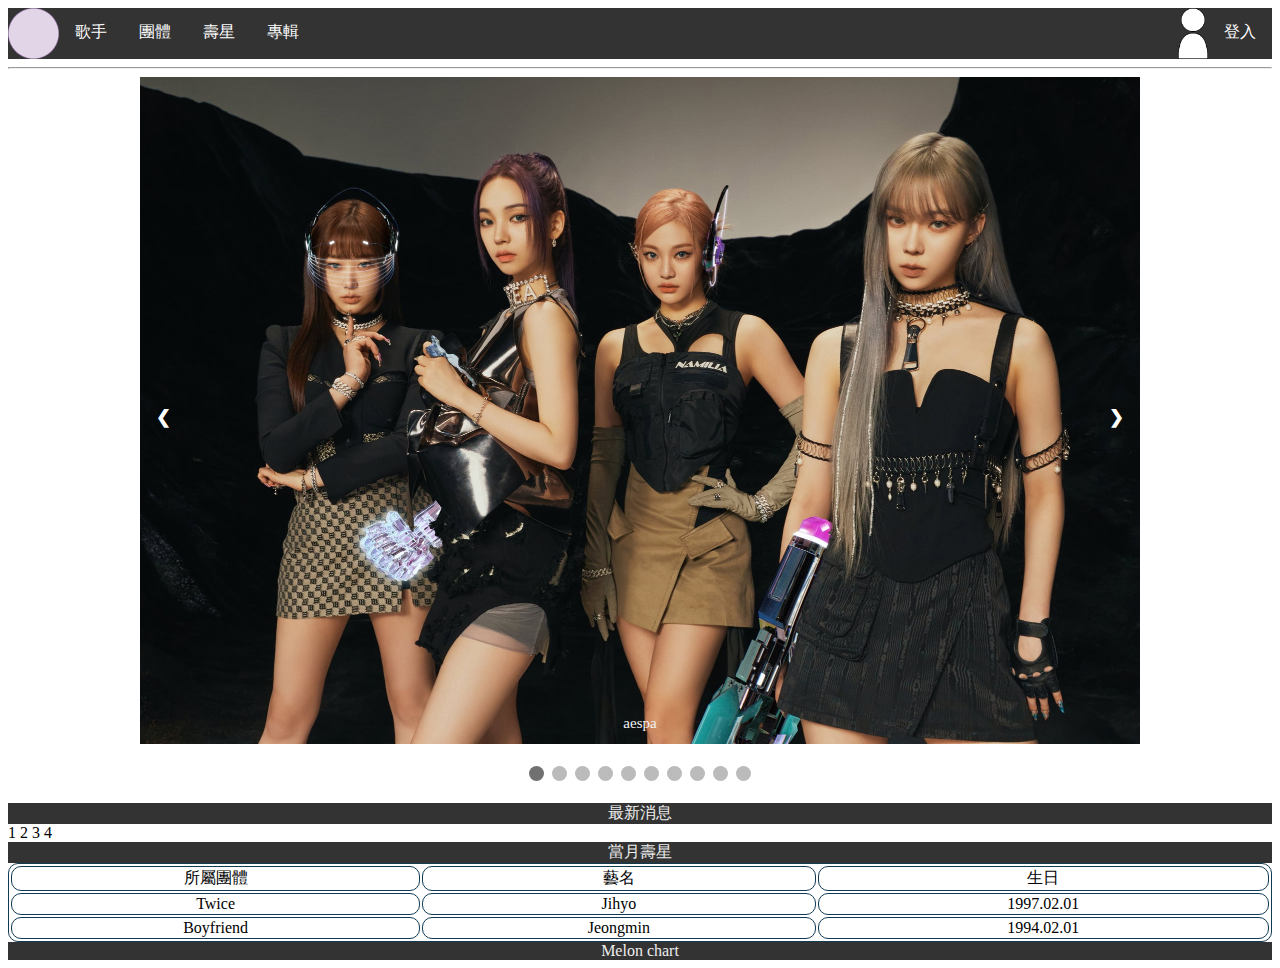
==== index.html @ ee20b253 "second test" ====
<!DOCTYPE html>
<head>
  <meta http-equiv="Content-Type" content="text/html; charset=utf-8" />
  <title>首頁</title>
  <link href="style/mainpage.css" rel="stylesheet" type="text/css">
</head>

<body>
<div class="navbar">
  <img src="img/logo_demo.png" width="51" height="51" style="float:left">
  <div class="subnav">
    <button class="subnavbtn">歌手 <i class="fa fa-caret-down"></i></button>
    <div class="subnav-content">
      <a href="#male_solo">男歌手</a>
      <a href="#female_solo">女歌手</a>
    </div>
  </div>
  <div class="subnav">
    <button class="subnavbtn">團體 <i class="fa fa-caret-down"></i></button>
    <div class="subnav-content">
      <a href="#male_group">男團</a>
      <a href="#female_group">女團</a>
    </div>
  </div>
  <a href="#bd">壽星</a>
  <a href="#albums">專輯</a>
  <a href="#login" style="float:right">登入</a>
  <img src="img/member.png" height="51" style="float:right">
</div>
<hr>
<!-- Slideshow container -->
<div class="slideshow-container">
  <!-- Full-width images with number and caption text -->
  <div class="mySlides fade">
    <img src="img/aespa.jpg" style="width:100%">
    <div class="text">aespa</div>
  </div>
  <div class="mySlides fade">
    <img src="img/bts.jpg" style="width:100%">
    <div class="text">bts</div>
  </div>
  <div class="mySlides fade">
    <img src="img/blackpink.jpg" style="width:100%">
    <div class="text">blackpink</div>
  </div>
  <div class="mySlides fade">
    <img src="img/monsta_x.jpg" style="width:100%">
    <div class="text">monsta x</div>
  </div>
  <div class="mySlides fade">
    <img src="img/ive.jpg" style="width:100%">
    <div class="text">ive</div>
  </div>
  <div class="mySlides fade">
    <img src="img/Stray_Kids.jpg" style="width:100%">
    <div class="text">Stray Kids</div>
  </div>
  <div class="mySlides fade">
    <img src="img/itzy.jpg" style="width:100%">
    <div class="text">itzy</div>
  </div>
  <div class="mySlides fade">
    <img src="img/super_junior.jpg" style="width:100%">
    <div class="text">super junior</div>
  </div>
  <div class="mySlides fade">
    <img src="img/girls_generation.jpg" style="width:100%">
    <div class="text">girls_generation</div>
  </div>
  <div class="mySlides fade">
    <img src="img/seventeen.jpg" style="width:100%">
    <div class="text">seventeen</div>
  </div>
  <!-- Next and previous buttons -->
  <a class="prev" onclick="plusSlides(-1)">&#10094;</a>
  <a class="next" onclick="plusSlides(1)">&#10095;</a>
</div>
<br>
<div style="text-align:center">
  <span class="dot" onclick="currentSlide(1)"></span> 
  <span class="dot" onclick="currentSlide(2)"></span> 
  <span class="dot" onclick="currentSlide(3)"></span>
  <span class="dot" onclick="currentSlide(4)"></span> 
  <span class="dot" onclick="currentSlide(5)"></span> 
  <span class="dot" onclick="currentSlide(6)"></span>
  <span class="dot" onclick="currentSlide(7)"></span> 
  <span class="dot" onclick="currentSlide(8)"></span> 
  <span class="dot" onclick="currentSlide(9)"></span>
  <span class="dot" onclick="currentSlide(10)"></span> 
</div>
<br>
<script>
	var slideIndex = 1;
	showSlides(slideIndex);
	
	// Next/previous controls
	function plusSlides(n) {
	  showSlides(slideIndex += n);
	}
	
	// Thumbnail image controls
	function currentSlide(n) {
	  showSlides(slideIndex = n);
	}
	
	function showSlides(n) {
	  var i;
	  var slides = document.getElementsByClassName("mySlides");
	  var dots = document.getElementsByClassName("dot");
	  if (n > slides.length) {slideIndex = 1}
	  if (n < 1) {slideIndex = slides.length}
	  for (i = 0; i < slides.length; i++) {
		  slides[i].style.display = "none";
	  }
	  for (i = 0; i < dots.length; i++) {
		  dots[i].className = dots[i].className.replace(" active", "");
	  }
	  slides[slideIndex-1].style.display = "block";
	  dots[slideIndex-1].className += " active";
	}
</script>
<div class="news_title" style="text-align:center;background-color: #333;color: #eee;">最新消息</div>
<div class="news">
	1
	2
	3
	4
</div>
<div class="this_month_bd" style="text-align:center;background-color: #333;color: #eee;">當月壽星</div>
<div style="text-align:center">
	<table style="width:100%">
		<tr>
			<td>所屬團體<td>藝名<td>生日
		</tr>
		<tr>
			<td>Twice<td>Jihyo<td>1997.02.01
		</tr>
		<tr>
			<td>Boyfriend<td>Jeongmin<td>1994.02.01
		</tr>
	</table>
</div>
<div class="music_chart" style="text-align:center;background-color: #333;color: #eee;">Melon chart</div>
</body>
</html>
---- style/mainpage.css ----
table, th, td {
    border:1px solid rgb(17, 58, 83);
  /*border-collapse: collapse;*/
  border-radius: 10px;
}
* {box-sizing:border-box}

/* Slideshow container */
.slideshow-container {
  max-width: 1000px;
  position: relative;
  margin: auto;
}

/* Hide the images by default */
.mySlides {
  display: none;
}

/* Next & previous buttons */
.prev, .next {
  cursor: pointer;
  position: absolute;
  top: 50%;
  width: auto;
  margin-top: -22px;
  padding: 16px;
  color: white;
  font-weight: bold;
  font-size: 18px;
  transition: 0.6s ease;
  border-radius: 0 3px 3px 0;
  user-select: none;
}

/* Position the "next button" to the right */
.next {
  right: 0;
  border-radius: 3px 0 0 3px;
}

/* On hover, add a black background color with a little bit see-through */
.prev:hover, .next:hover {
  background-color: rgba(0,0,0,0.8);
}

/* Caption text */
.text {
  color: #f2f2f2;
  font-size: 15px;
  padding: 8px 12px;
  position: absolute;
  bottom: 8px;
  width: 100%;
  text-align: center;
}

/* Number text (1/3 etc) */
.numbertext {
  color: #f2f2f2;
  font-size: 12px;
  padding: 8px 12px;
  position: absolute;
  top: 0;
}

/* The dots/bullets/indicators */
.dot {
  cursor: pointer;
  height: 15px;
  width: 15px;
  margin: 0 2px;
  background-color: #bbb;
  border-radius: 50%;
  display: inline-block;
  transition: background-color 0.6s ease;
}

.active, .dot:hover {
  background-color: #717171;
}

/* Fading animation */
.fade {
  animation-name: fade;
  animation-duration: 1.5s;
}

@keyframes fade {
  from {opacity: .4}
  to {opacity: 1}
}
.navbar {
  overflow: hidden;
  background-color: #333;
}

/* Navigation links */
.navbar a {
  float: left;
  font-size: 16px;
  color: white;
  text-align: center;
  padding: 14px 16px;
  text-decoration: none;
}

/* The subnavigation menu */
.subnav {
  float: left;
  overflow: hidden;
}

/* Subnav button */
.subnav .subnavbtn {
  font-size: 16px;
  border: none;
  outline: none;
  color: white;
  padding: 14px 16px;
  background-color: inherit;
  font-family: inherit;
  margin: 0;
}

/* Add a red background color to navigation links on hover */
.navbar a:hover, .subnav:hover .subnavbtn {
  background-color: red;
}

/* Style the subnav content - positioned absolute */
.subnav-content {
  display: none;
  position: absolute;
  left: 0;
  background-color: red;
  width: 100%;
  z-index: 1;
}

/* Style the subnav links */
.subnav-content a {
  float: left;
  color: white;
  text-decoration: none;
}

/* Add a grey background color on hover */
.subnav-content a:hover {
  background-color: #eee;
  color: black;
}

/* When you move the mouse over the subnav container, open the subnav content */
.subnav:hover .subnav-content {
  display: block;
}
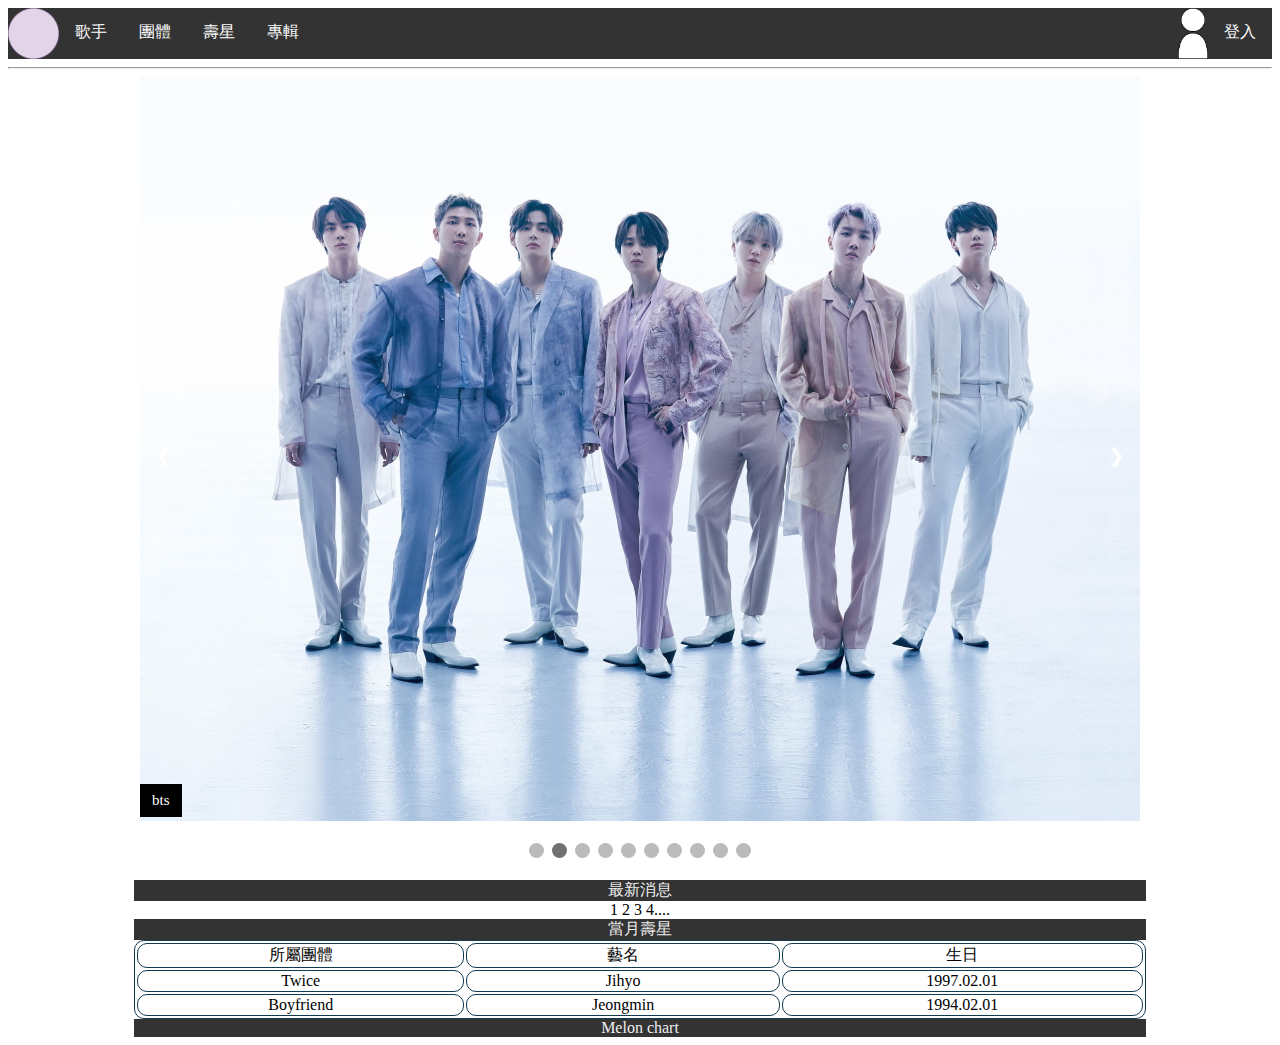
==== commit 30e836bf: "2/22" ====
--- a/index.html
+++ b/index.html
@@ -2,29 +2,29 @@
 <head>
   <meta http-equiv="Content-Type" content="text/html; charset=utf-8" />
   <title>首頁</title>
-  <link href="style/mainpage.css" rel="stylesheet" type="text/css">
+  <link href="style/index.css" rel="stylesheet" type="text/css">
 </head>
 
 <body>
-<div class="navbar">
-  <img src="img/logo_demo.png" width="51" height="51" style="float:left">
+<div class="navbar" height="51">
+  <img src="img/logo_demo.png" width="51" height="51" style="float:left;border: 0px;"></a>
   <div class="subnav">
-    <button class="subnavbtn">歌手 <i class="fa fa-caret-down"></i></button>
+    <button class="subnavbtn">歌手</button>
     <div class="subnav-content">
-      <a href="#male_solo">男歌手</a>
-      <a href="#female_solo">女歌手</a>
+      <a href="malesolo.html">男歌手</a>
+      <a href="femalesolo.html">女歌手</a>
     </div>
   </div>
   <div class="subnav">
-    <button class="subnavbtn">團體 <i class="fa fa-caret-down"></i></button>
+    <button class="subnavbtn">團體</button>
     <div class="subnav-content">
       <a href="#male_group">男團</a>
       <a href="#female_group">女團</a>
     </div>
   </div>
-  <a href="#bd">壽星</a>
-  <a href="#albums">專輯</a>
-  <a href="#login" style="float:right">登入</a>
+  <a href="bd.html">壽星</a>
+  <a href="album.html">專輯</a>
+  <a href="login.html" style="float:right">登入</a>
   <img src="img/member.png" height="51" style="float:right">
 </div>
 <hr>
@@ -89,46 +89,17 @@
   <span class="dot" onclick="currentSlide(10)"></span> 
 </div>
 <br>
-<script>
-	var slideIndex = 1;
-	showSlides(slideIndex);
-	
-	// Next/previous controls
-	function plusSlides(n) {
-	  showSlides(slideIndex += n);
-	}
-	
-	// Thumbnail image controls
-	function currentSlide(n) {
-	  showSlides(slideIndex = n);
-	}
-	
-	function showSlides(n) {
-	  var i;
-	  var slides = document.getElementsByClassName("mySlides");
-	  var dots = document.getElementsByClassName("dot");
-	  if (n > slides.length) {slideIndex = 1}
-	  if (n < 1) {slideIndex = slides.length}
-	  for (i = 0; i < slides.length; i++) {
-		  slides[i].style.display = "none";
-	  }
-	  for (i = 0; i < dots.length; i++) {
-		  dots[i].className = dots[i].className.replace(" active", "");
-	  }
-	  slides[slideIndex-1].style.display = "block";
-	  dots[slideIndex-1].className += " active";
-	}
-</script>
-<div class="news_title" style="text-align:center;background-color: #333;color: #eee;">最新消息</div>
+<script src="style/slide.js"></script>
+<div class="news_title">最新消息</div>
 <div class="news">
 	1
 	2
 	3
-	4
+	4....
 </div>
-<div class="this_month_bd" style="text-align:center;background-color: #333;color: #eee;">當月壽星</div>
+<div class="this_month_bd">當月壽星</div>
 <div style="text-align:center">
-	<table style="width:100%">
+	<table style="width:80%">
 		<tr>
 			<td>所屬團體<td>藝名<td>生日
 		</tr>
--- a/style/index.css
+++ b/style/index.css
@@ -0,0 +1,191 @@
+table, th, td {
+  border:1px solid rgb(17, 58, 83);
+  /*border-collapse: collapse;*/
+  border-radius: 10px;
+  margin-left: auto;
+  margin-right: auto;
+}
+* {box-sizing:border-box}
+
+/* Slideshow container */
+.slideshow-container {
+  max-width: 1000px;
+  position: relative;
+  margin: auto;
+}
+
+/* Hide the images by default */
+.mySlides {
+  display: none;
+}
+
+/* Next & previous buttons */
+.prev, .next {
+  cursor: pointer;
+  position: absolute;
+  top: 50%;
+  width: auto;
+  margin-top: -22px;
+  padding: 16px;
+  color: white;
+  font-weight: bold;
+  font-size: 18px;
+  transition: 0.6s ease;
+  border-radius: 0 3px 3px 0;
+  user-select: none;
+}
+
+/* Position the "next button" to the right */
+.next {
+  right: 0;
+  border-radius: 3px 0 0 3px;
+}
+
+/* On hover, add a black background color with a little bit see-through */
+.prev:hover, .next:hover {
+  background-color: rgba(0,0,0,0.8);
+}
+
+/* Caption text */
+.text {
+  color: #ffffff;
+  font-size: 15px;
+  padding: 8px 12px;
+  position: absolute;
+  bottom: 8px;
+  width: fit-content;
+  text-align: center;
+  background-color: rgb(0, 0, 0);
+}
+
+/* Number text (1/3 etc) */
+.numbertext {
+  color: #f2f2f2;
+  font-size: 12px;
+  padding: 8px 12px;
+  position: absolute;
+  top: 0;
+}
+
+/* The dots/bullets/indicators */
+.dot {
+  cursor: pointer;
+  height: 15px;
+  width: 15px;
+  margin: 0 2px;
+  background-color: #bbb;
+  border-radius: 50%;
+  display: inline-block;
+  transition: background-color 0.6s ease;
+}
+
+.active, .dot:hover {
+  background-color: #717171;
+}
+
+/* Fading animation */
+.fade {
+  animation-name: fade;
+  animation-duration: 1.5s;
+}
+
+@keyframes fade {
+  from {opacity: .4}
+  to {opacity: 1}
+}
+.navbar {
+  overflow: hidden;
+  background-color: #333;
+}
+
+/* Navigation links */
+.navbar a {
+  float: left;
+  font-size: 16px;
+  color: white;
+  text-align: center;
+  padding: 14px 16px;
+  text-decoration: none;
+}
+
+/* The subnavigation menu */
+.subnav {
+  float: left;
+  overflow: hidden;
+}
+
+/* Subnav button */
+.subnav .subnavbtn {
+  font-size: 16px;
+  border: none;
+  outline: none;
+  color: white;
+  padding: 14px 16px;
+  background-color: inherit;
+  font-family: inherit;
+  margin: 0;
+}
+
+/* Add a red background color to navigation links on hover */
+.navbar a:hover, .subnav:hover .subnavbtn {
+  background-color: red;
+}
+
+/* Style the subnav content - positioned absolute */
+.subnav-content {
+  display: none;
+  position: absolute;
+  left: 0;
+  background-color: red;
+  width: 100%;
+  z-index: 1;
+}
+
+/* Style the subnav links */
+.subnav-content a {
+  float: left;
+  color: white;
+  text-decoration: none;
+}
+
+/* Add a grey background color on hover */
+.subnav-content a:hover {
+  background-color: #eee;
+  color: black;
+}
+
+/* When you move the mouse over the subnav container, open the subnav content */
+.subnav:hover .subnav-content {
+  display: block;
+}
+
+.this_month_bd {
+  text-align:center;
+  background-color: #333;
+  color: #eee;
+  width: 80%;
+  margin-left: auto;
+  margin-right: auto;
+}
+
+.news_title {
+  text-align:center;
+  background-color: #333;
+  color: #eee;
+  width: 80%;
+  margin-left: auto;
+  margin-right: auto;
+}
+
+.news {
+  text-align:center;
+}
+
+.music_chart {
+  text-align:center;
+  background-color: #333;
+  color: #eee;
+  width: 80%;
+  margin-left: auto;
+  margin-right: auto;
+}
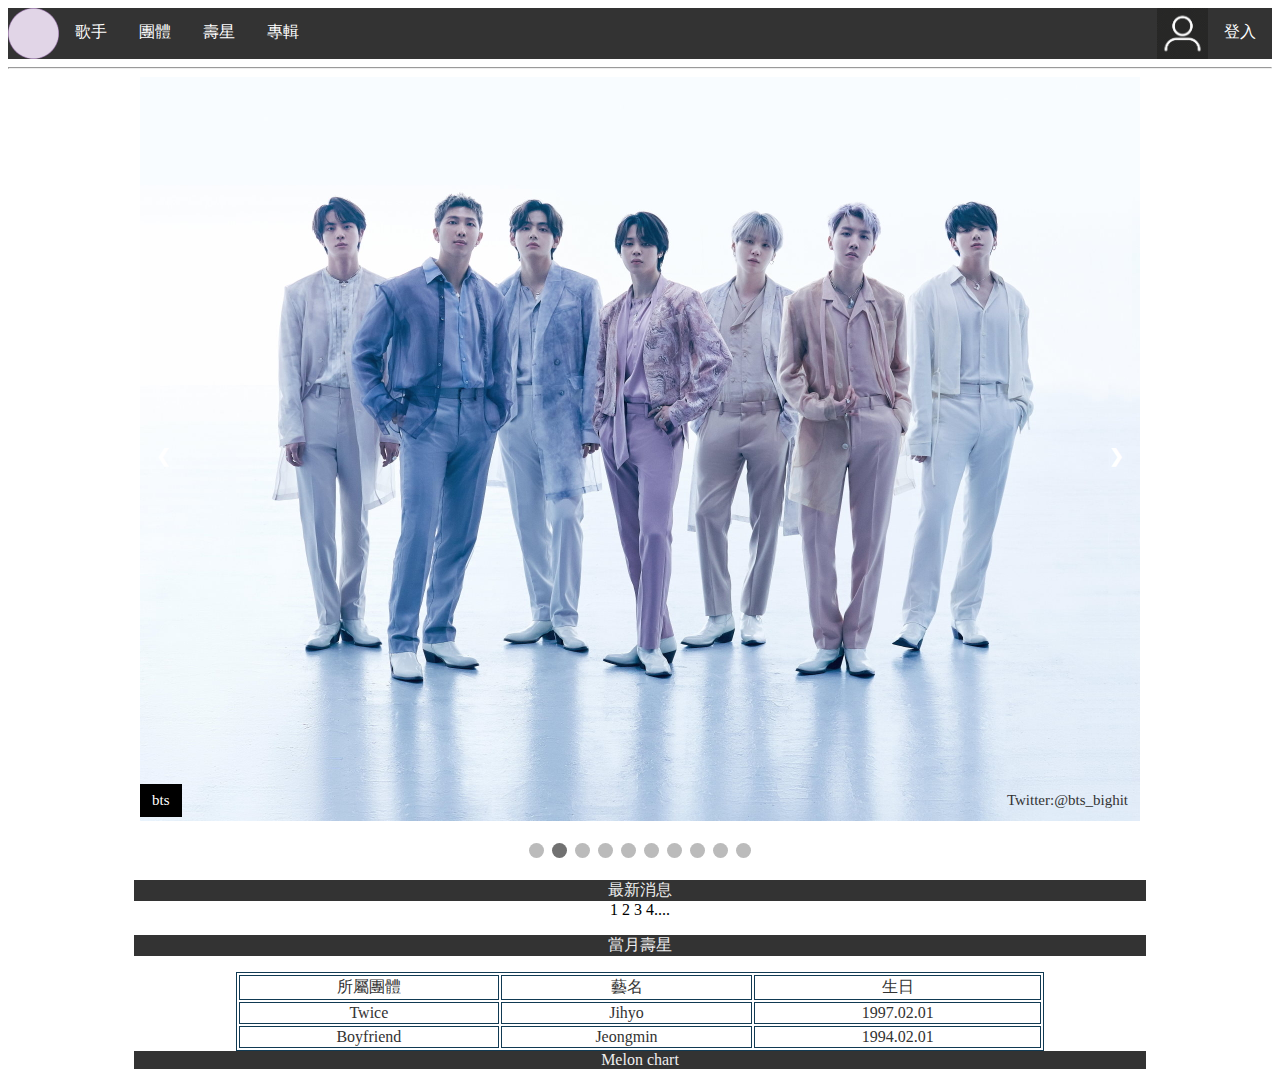
==== commit e6bb7d23: "2/23" ====
--- a/index.html
+++ b/index.html
@@ -34,42 +34,52 @@
   <div class="mySlides fade">
     <img src="img/aespa.jpg" style="width:100%">
     <div class="text">aespa</div>
+    <div class="source">Twitter:@aespa_official</div>
   </div>
   <div class="mySlides fade">
     <img src="img/bts.jpg" style="width:100%">
     <div class="text">bts</div>
+    <div class="source">Twitter:@bts_bighit</div>
   </div>
   <div class="mySlides fade">
     <img src="img/blackpink.jpg" style="width:100%">
     <div class="text">blackpink</div>
+    <div class="source">Twitter:@BLACKPINK</div>
   </div>
   <div class="mySlides fade">
     <img src="img/monsta_x.jpg" style="width:100%">
     <div class="text">monsta x</div>
+    <div class="source">Twitter:@OfficialMonstaX</div>
   </div>
   <div class="mySlides fade">
     <img src="img/ive.jpg" style="width:100%">
     <div class="text">ive</div>
+    <div class="source">Twitter:@IVEstarship</div>
   </div>
   <div class="mySlides fade">
     <img src="img/Stray_Kids.jpg" style="width:100%">
     <div class="text">Stray Kids</div>
+    <div class="source">Twitter:@Stray_Kids</div>
   </div>
   <div class="mySlides fade">
     <img src="img/itzy.jpg" style="width:100%">
     <div class="text">itzy</div>
+    <div class="source">Twitter:@ITZYofficial</div>
   </div>
   <div class="mySlides fade">
     <img src="img/super_junior.jpg" style="width:100%">
     <div class="text">super junior</div>
+    <div class="source">Twitter:@SJofficial</div>
   </div>
   <div class="mySlides fade">
     <img src="img/girls_generation.jpg" style="width:100%">
     <div class="text">girls_generation</div>
+    <div class="source">Twitter:@GirlsGeneration</div>
   </div>
   <div class="mySlides fade">
     <img src="img/seventeen.jpg" style="width:100%">
     <div class="text">seventeen</div>
+    <div class="source">Twitter:@pledis_17</div>
   </div>
   <!-- Next and previous buttons -->
   <a class="prev" onclick="plusSlides(-1)">&#10094;</a>
@@ -97,8 +107,8 @@
 	3
 	4....
 </div>
-<div class="this_month_bd">當月壽星</div>
-<div style="text-align:center">
+<p class="title">當月壽星</p>
+<div class="this_month_bd"style="text-align:center">
 	<table style="width:80%">
 		<tr>
 			<td>所屬團體<td>藝名<td>生日
--- a/style/index.css
+++ b/style/index.css
@@ -1,7 +1,15 @@
+.title {
+  text-align:center;
+  background-color: #333;
+  color: #eee;
+  width: 80%;
+  margin-left: auto;
+  margin-right: auto;
+}
 table, th, td {
   border:1px solid rgb(17, 58, 83);
   /*border-collapse: collapse;*/
-  border-radius: 10px;
+  /*border-radius: 10px;*/
   margin-left: auto;
   margin-right: auto;
 }
@@ -56,6 +64,21 @@
   width: fit-content;
   text-align: center;
   background-color: rgb(0, 0, 0);
+}
+.source {
+  color: #333;
+  font-size: 15px;
+  padding: 8px 12px;
+  position: absolute;
+  right: 0;
+  bottom: 8px;
+  width: fit-content;
+  text-align: center;
+
+}
+.source:hover {
+  color: #ffffff;
+  background-color: #333;
 }
 
 /* Number text (1/3 etc) */
@@ -161,6 +184,14 @@
 
 .this_month_bd {
   text-align:center;
+  color: #333;
+  width: 80%;
+  margin-left: auto;
+  margin-right: auto;
+}
+
+.news_title {
+  text-align:center;
   background-color: #333;
   color: #eee;
   width: 80%;
@@ -168,7 +199,11 @@
   margin-right: auto;
 }
 
-.news_title {
+.news {
+  text-align:center;
+}
+
+.music_chart {
   text-align:center;
   background-color: #333;
   color: #eee;
@@ -176,16 +211,3 @@
   margin-left: auto;
   margin-right: auto;
 }
-
-.news {
-  text-align:center;
-}
-
-.music_chart {
-  text-align:center;
-  background-color: #333;
-  color: #eee;
-  width: 80%;
-  margin-left: auto;
-  margin-right: auto;
-}
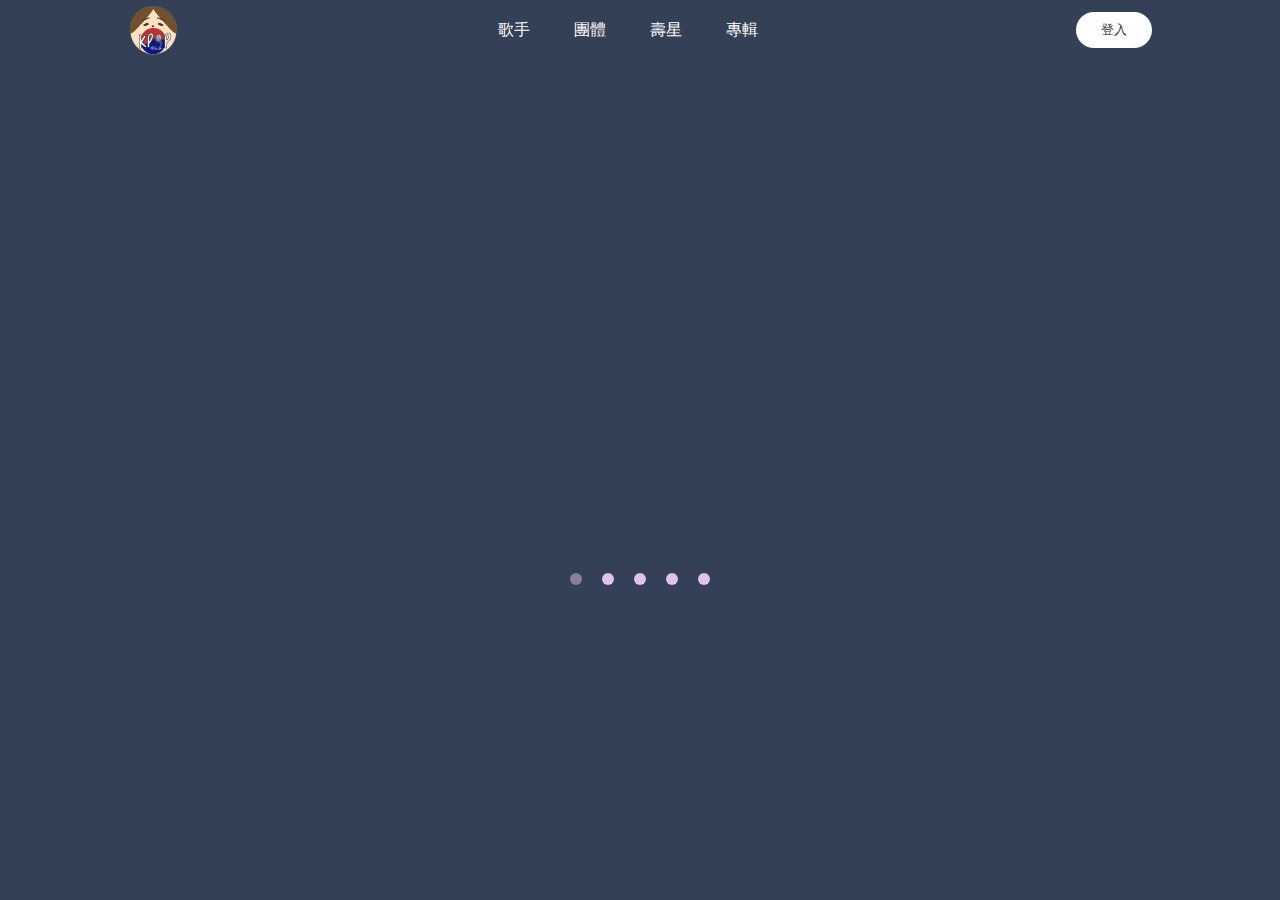
==== commit 866edb19: "改選單、照片slide" ====
--- a/index.html
+++ b/index.html
@@ -6,121 +6,130 @@
 </head>
 
 <body>
-<div class="navbar" height="51">
-  <img src="img/logo_demo.png" width="51" height="51" style="float:left;border: 0px;"></a>
-  <div class="subnav">
-    <button class="subnavbtn">歌手</button>
-    <div class="subnav-content">
-      <a href="malesolo.html">男歌手</a>
-      <a href="femalesolo.html">女歌手</a>
+<!--選單-->
+<header>
+  <img class="logo" src="img/logo.png" alt="logo">
+  <nav>
+    <ul class="nav_links">
+      <li>歌手
+        <div class="subnav">
+          <ul>
+            <li><a href="malesolo.html">男歌手</a></li>
+            <li><a href="femalesolo.html">女歌手</a></li>
+          </ul>
+        </div>
+      </li>
+      <li><a href="">團體</a>
+        <div class="subnav">
+          <ul>
+            <li><a href="">男團</a></li>
+            <li><a href="">女團</a></li>
+          </ul>
+        </div>
+      </li>
+      <li><a href="bd.html">壽星</a></li>
+      <li><a href="album.html">專輯</a></li>
+    </ul>
+  </nav>
+  <a class="login" href="login.html"><button>登入</button></a>
+</header>
+<!--照片輪播-->
+<div class="img-slider">
+  <div class="slide">
+    <img src="img/aespa.jpg">
+    <div class="info">
+      <p>aespa</p>
+      <p>cr:</p>
     </div>
   </div>
-  <div class="subnav">
-    <button class="subnavbtn">團體</button>
-    <div class="subnav-content">
-      <a href="#male_group">男團</a>
-      <a href="#female_group">女團</a>
+  <div class="slide">
+    <img src="img/blackpink.jpg">
+    <div class="info">
+      <p>blackpink</p>
+      <p>cr:</p>
     </div>
   </div>
-  <a href="bd.html">壽星</a>
-  <a href="album.html">專輯</a>
-  <a href="login.html" style="float:right">登入</a>
-  <img src="img/member.png" height="51" style="float:right">
+  <div class="slide">
+    <img src="img/itzy.jpg">
+    <div class="info">
+      <p>itzy</p>
+      <p>cr:</p>
+    </div>
+  </div>
+  <div class="slide">
+    <img src="img/ive.jpg">
+    <div class="info">
+      <p>ive</p>
+      <p>cr:</p>
+    </div>
+  </div>
+  <div class="slide">
+    <img src="img/girls_generation.jpg">
+    <div class="info">
+      <p>girls_generation</p>
+      <p>cr:</p>
+    </div>
+  </div>
+  <div class="navigation">
+    <div class="btn active"></div>
+    <div class="btn"></div>
+    <div class="btn"></div>
+    <div class="btn"></div>
+    <div class="btn"></div>
+  </div>
 </div>
-<hr>
-<!-- Slideshow container -->
-<div class="slideshow-container">
-  <!-- Full-width images with number and caption text -->
-  <div class="mySlides fade">
-    <img src="img/aespa.jpg" style="width:100%">
-    <div class="text">aespa</div>
-    <div class="source">Twitter:@aespa_official</div>
-  </div>
-  <div class="mySlides fade">
-    <img src="img/bts.jpg" style="width:100%">
-    <div class="text">bts</div>
-    <div class="source">Twitter:@bts_bighit</div>
-  </div>
-  <div class="mySlides fade">
-    <img src="img/blackpink.jpg" style="width:100%">
-    <div class="text">blackpink</div>
-    <div class="source">Twitter:@BLACKPINK</div>
-  </div>
-  <div class="mySlides fade">
-    <img src="img/monsta_x.jpg" style="width:100%">
-    <div class="text">monsta x</div>
-    <div class="source">Twitter:@OfficialMonstaX</div>
-  </div>
-  <div class="mySlides fade">
-    <img src="img/ive.jpg" style="width:100%">
-    <div class="text">ive</div>
-    <div class="source">Twitter:@IVEstarship</div>
-  </div>
-  <div class="mySlides fade">
-    <img src="img/Stray_Kids.jpg" style="width:100%">
-    <div class="text">Stray Kids</div>
-    <div class="source">Twitter:@Stray_Kids</div>
-  </div>
-  <div class="mySlides fade">
-    <img src="img/itzy.jpg" style="width:100%">
-    <div class="text">itzy</div>
-    <div class="source">Twitter:@ITZYofficial</div>
-  </div>
-  <div class="mySlides fade">
-    <img src="img/super_junior.jpg" style="width:100%">
-    <div class="text">super junior</div>
-    <div class="source">Twitter:@SJofficial</div>
-  </div>
-  <div class="mySlides fade">
-    <img src="img/girls_generation.jpg" style="width:100%">
-    <div class="text">girls_generation</div>
-    <div class="source">Twitter:@GirlsGeneration</div>
-  </div>
-  <div class="mySlides fade">
-    <img src="img/seventeen.jpg" style="width:100%">
-    <div class="text">seventeen</div>
-    <div class="source">Twitter:@pledis_17</div>
-  </div>
-  <!-- Next and previous buttons -->
-  <a class="prev" onclick="plusSlides(-1)">&#10094;</a>
-  <a class="next" onclick="plusSlides(1)">&#10095;</a>
-</div>
+<script type="text/javascript">
+  var slides = document.querySelectorAll('.slide');
+  var btns = document.querySelectorAll('.btn');
+  let currentSlide = 1;
+
+  var manualNav = function(manual){
+    slides.forEach((slide) => {
+      slide.classList.remove('active');
+
+      btns.forEach((btn) => {
+        btn.classList.remove('active');
+      });
+    });
+
+    slides[manual].classList.add('active');
+    btns[manual].classList.add('active');
+  }
+
+  btns.forEach((btn, i) => {
+    btn.addEventListener("click", () => {
+      manualNav(i);
+      currentSlide = i;
+    });
+  });
+
+  var repeat = function(activeClass){
+    let active = document.getElementsByClassName('active');
+    let i = 1;
+
+    var repeater = () => {
+      setTimeout(function(){
+        [...active].forEach((activeSlide) => {
+          activeSlide.classList.remove('active');
+        });
+        slides[i].classList.add('active');
+        btns[i].classList.add('active');
+        i++;
+
+        if(slides.length == i){
+          i = 1;
+        }
+        if(i >= slides.length){
+          return;
+        }
+        repeater();
+      }, 10000);
+    }
+    repeater();
+  }
+  repeat();
+</script>
 <br>
-<div style="text-align:center">
-  <span class="dot" onclick="currentSlide(1)"></span> 
-  <span class="dot" onclick="currentSlide(2)"></span> 
-  <span class="dot" onclick="currentSlide(3)"></span>
-  <span class="dot" onclick="currentSlide(4)"></span> 
-  <span class="dot" onclick="currentSlide(5)"></span> 
-  <span class="dot" onclick="currentSlide(6)"></span>
-  <span class="dot" onclick="currentSlide(7)"></span> 
-  <span class="dot" onclick="currentSlide(8)"></span> 
-  <span class="dot" onclick="currentSlide(9)"></span>
-  <span class="dot" onclick="currentSlide(10)"></span> 
-</div>
-<br>
-<script src="style/slide.js"></script>
-<div class="news_title">最新消息</div>
-<div class="news">
-	1
-	2
-	3
-	4....
-</div>
-<p class="title">當月壽星</p>
-<div class="this_month_bd"style="text-align:center">
-	<table style="width:80%">
-		<tr>
-			<td>所屬團體<td>藝名<td>生日
-		</tr>
-		<tr>
-			<td>Twice<td>Jihyo<td>1997.02.01
-		</tr>
-		<tr>
-			<td>Boyfriend<td>Jeongmin<td>1994.02.01
-		</tr>
-	</table>
-</div>
-<div class="music_chart" style="text-align:center;background-color: #333;color: #eee;">Melon chart</div>
+
 </body>
 </html>--- a/style/index.css
+++ b/style/index.css
@@ -1,213 +1,168 @@
-.title {
-  text-align:center;
-  background-color: #333;
-  color: #eee;
-  width: 80%;
-  margin-left: auto;
-  margin-right: auto;
+* {
+  box-sizing:border-box;
+  margin: 0;
+  padding: 0;
+  background-color: #344055;
 }
-table, th, td {
-  border:1px solid rgb(17, 58, 83);
-  /*border-collapse: collapse;*/
-  /*border-radius: 10px;*/
-  margin-left: auto;
-  margin-right: auto;
-}
-* {box-sizing:border-box}
-
-/* Slideshow container */
-.slideshow-container {
-  max-width: 1000px;
-  position: relative;
-  margin: auto;
+/*選單*/
+header {
+  height: 51px;
+  display: flex;
+  justify-content: space-between;
+  align-items: center;
+  padding: 30px 10%;
+  background-color: #344055;
 }
 
-/* Hide the images by default */
-.mySlides {
+li, a{
+  color: #ffffff;
+  text-decoration: none;
+}
+
+button {
+  color: #333;
+  text-decoration: none;
+}
+
+.logo {
+  cursor: pointer;
+}
+
+.member {
+  cursor: pointer;
+}
+
+img {
+  width: 51px;
+}
+
+.nav_links {
+  list-style: none;
+}
+
+.nav_links li{
+  display: inline-block;
+  padding: 0px 20px;
+}
+
+.nav_links li a{
+  transition: all 0.3s ease 0s;
+}
+
+.nav_links li a:hover{
+  color: #DFC2F2;
+}
+
+button {
+  padding: 9px 25px;
+  background-color: #ffffff;
+  border: none;
+  border-radius: 50px;
+  cursor: pointer;
+  transition: all 0.3s ease 0s;
+}
+
+button:hover {
+  background-color: #DFC2F2;
+}
+
+.subnav {
   display: none;
 }
 
-/* Next & previous buttons */
-.prev, .next {
-  cursor: pointer;
+.nav_links li:hover .subnav{
+  display: block;
   position: absolute;
-  top: 50%;
-  width: auto;
-  margin-top: -22px;
-  padding: 16px;
-  color: white;
-  font-weight: bold;
-  font-size: 18px;
-  transition: 0.6s ease;
-  border-radius: 0 3px 3px 0;
-  user-select: none;
+  background-color: #344055;
+
+}
+/*照片輪播*/
+.img-slider {
+  position: relative;
+  width: 800px;
+  height: 500px;
+  margin: auto;
+  background: #344055;
 }
 
-/* Position the "next button" to the right */
-.next {
-  right: 0;
-  border-radius: 3px 0 0 3px;
+.img-slider .slide {
+  z-index: 1;
+  position: absolute;
+  width: 100%;
+  clip-path: circle(0% at 0 50%);
 }
 
-/* On hover, add a black background color with a little bit see-through */
-.prev:hover, .next:hover {
-  background-color: rgba(0,0,0,0.8);
+.img-slider .slide.active {
+  clip-path: circle(150% at 0 50%);
+  transition: 2s;
+  transition-property: clip-path;
 }
 
-/* Caption text */
-.text {
-  color: #ffffff;
-  font-size: 15px;
-  padding: 8px 12px;
-  position: absolute;
-  bottom: 8px;
-  width: fit-content;
-  text-align: center;
-  background-color: rgb(0, 0, 0);
+.img-slider .slide img {
+  z-index: 1;
+  width: 800px;
+  height: 500px;
+  border-radius: 5px;
 }
-.source {
-  color: #333;
-  font-size: 15px;
-  padding: 8px 12px;
+
+.img-slider .slide .info {
   position: absolute;
   right: 0;
-  bottom: 8px;
-  width: fit-content;
-  text-align: center;
+  bottom: 0;
+  padding: 15px 30px;
+}
+
+.img-slider .slide .info p {
+  display: inline-block;
+  color: #ffffff;
+  padding: 10px;
+  border-radius: 4px;
+}
+
+.img-slider .navigation {
+  z-index: 2;
+  position: absolute;
+  display: flex;
+  bottom: -35px;
+  left: 50%;
+  transform: translateX(-50%);
+}
+
+.img-slider .navigation .btn {
+  background: #DFC2F2;
+  width: 12px;
+  height: 12px;
+  margin: 10px;
+  border-radius: 50%;
+  cursor: pointer;
+}
+
+.img-slider .navigation .btn.active {
+  background: #888098;
 
 }
-.source:hover {
-  color: #ffffff;
-  background-color: #333;
+
+@media (max-width: 820px) {
+  .img-slider {
+    width: 600px;
+    height: 375px;
+  }
+
+  .img-slider .slide .info {
+    padding: 10px 25px;
+  }
+
+  .img-slider .slide .info p {
+    width: 70%;
+  }
+
+  .img-slider .navigation {
+    bottom: 25px;
+  }
+
+  .img-slider .navigation .btn {
+    width: 10px;
+    height: 10px;
+    margin: 8px;
+  }
 }
-
-/* Number text (1/3 etc) */
-.numbertext {
-  color: #f2f2f2;
-  font-size: 12px;
-  padding: 8px 12px;
-  position: absolute;
-  top: 0;
-}
-
-/* The dots/bullets/indicators */
-.dot {
-  cursor: pointer;
-  height: 15px;
-  width: 15px;
-  margin: 0 2px;
-  background-color: #bbb;
-  border-radius: 50%;
-  display: inline-block;
-  transition: background-color 0.6s ease;
-}
-
-.active, .dot:hover {
-  background-color: #717171;
-}
-
-/* Fading animation */
-.fade {
-  animation-name: fade;
-  animation-duration: 1.5s;
-}
-
-@keyframes fade {
-  from {opacity: .4}
-  to {opacity: 1}
-}
-.navbar {
-  overflow: hidden;
-  background-color: #333;
-}
-
-/* Navigation links */
-.navbar a {
-  float: left;
-  font-size: 16px;
-  color: white;
-  text-align: center;
-  padding: 14px 16px;
-  text-decoration: none;
-}
-
-/* The subnavigation menu */
-.subnav {
-  float: left;
-  overflow: hidden;
-}
-
-/* Subnav button */
-.subnav .subnavbtn {
-  font-size: 16px;
-  border: none;
-  outline: none;
-  color: white;
-  padding: 14px 16px;
-  background-color: inherit;
-  font-family: inherit;
-  margin: 0;
-}
-
-/* Add a red background color to navigation links on hover */
-.navbar a:hover, .subnav:hover .subnavbtn {
-  background-color: red;
-}
-
-/* Style the subnav content - positioned absolute */
-.subnav-content {
-  display: none;
-  position: absolute;
-  left: 0;
-  background-color: red;
-  width: 100%;
-  z-index: 1;
-}
-
-/* Style the subnav links */
-.subnav-content a {
-  float: left;
-  color: white;
-  text-decoration: none;
-}
-
-/* Add a grey background color on hover */
-.subnav-content a:hover {
-  background-color: #eee;
-  color: black;
-}
-
-/* When you move the mouse over the subnav container, open the subnav content */
-.subnav:hover .subnav-content {
-  display: block;
-}
-
-.this_month_bd {
-  text-align:center;
-  color: #333;
-  width: 80%;
-  margin-left: auto;
-  margin-right: auto;
-}
-
-.news_title {
-  text-align:center;
-  background-color: #333;
-  color: #eee;
-  width: 80%;
-  margin-left: auto;
-  margin-right: auto;
-}
-
-.news {
-  text-align:center;
-}
-
-.music_chart {
-  text-align:center;
-  background-color: #333;
-  color: #eee;
-  width: 80%;
-  margin-left: auto;
-  margin-right: auto;
-}
